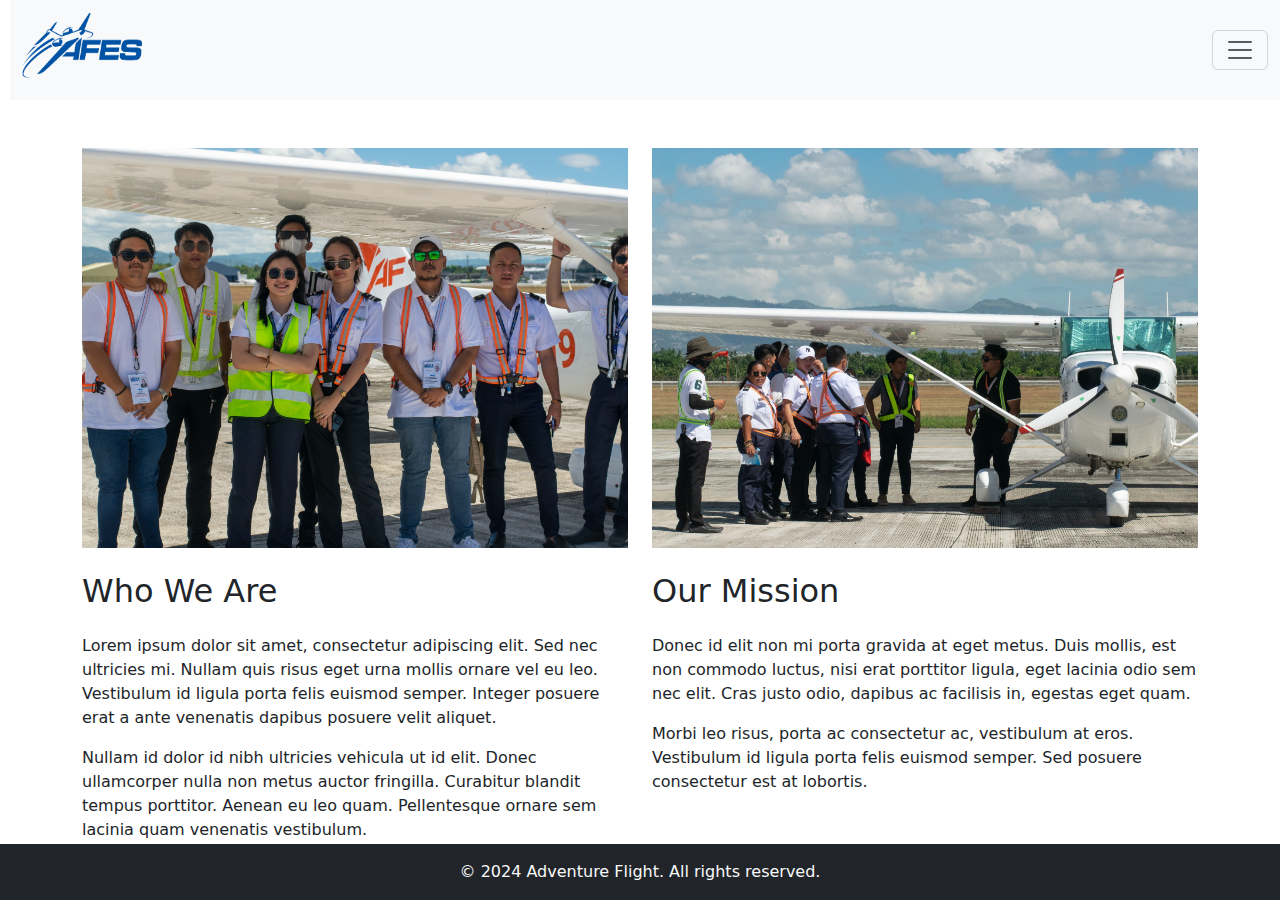
==== about.html @ 52828730 "first commit" ====
<!DOCTYPE html>
<html lang="en">
<head>
    <meta charset="utf-8">
    <meta name="viewport" content="width=device-width, initial-scale=1.">
    <link rel="stylesheet" href="styles.css"/>
    <title>About Us</title>
    <!-- Bootstrap CSS -->
    <link href="https://cdn.jsdelivr.net/npm/bootstrap@5.3.3/dist/css/bootstrap.min.css" rel="stylesheet" integrity="sha384-QWTKZyjpPEjISv5WaRU9OFeRpok6YctnYmDr5pNlyT2bRjXh0JMhjY6hW+ALEwIH" crossorigin="anonymous">
    <!-- Custom CSS -->
    <style>
        /* Add custom styles here */
        footer {
            position: absolute;
            bottom: 0;
            width: 100%;
        }
        .about-section img {
            width: 100%;
            height: auto;
        }

        /* Specify the width of the images within columns */
        .about-section .col-lg-6 img {
            width: 100%;
            height: 400px; /* Adjust the height as needed */
            object-fit: cover; /* Ensure images cover the entire container */
        }
    </style>
</head>
<body>
    <!-- Navbar -->
    <nav class="navbar bg-body-tertiary c-nav">
        <div class="container-fluid">
          <a class="navbar-brand" href="index.html">
            <img src="./img/logo.png" alt="Bootstrap" width="120" height="74">
          </a>
          <button class="navbar-toggler" type="button" data-bs-toggle="offcanvas" data-bs-target="#offcanvasNavbar" aria-controls="offcanvasNavbar" aria-label="Toggle navigation">
            <span class="navbar-toggler-icon"></span>
          </button>
          <div class="offcanvas offcanvas-end" tabindex="-1" id="offcanvasNavbar" aria-labelledby="offcanvasNavbarLabel">
            <div class="offcanvas-header">
                <h5 class="offcanvas-title" id="offcanvasNavbarLabel">
                    <a href="index.html">
                      <img src="./img/logo.png" alt="Bootstrap" width="80" height="44">
                    </a>
                  </h5>
              <button type="button" class="btn-close" data-bs-dismiss="offcanvas" aria-label="Close"></button>
            </div>
            <div class="offcanvas-body">
              <ul class="navbar-nav justify-content-end flex-grow-1 pe-3">
                <li class="nav-item">
                  <a class="nav-link active" aria-current="page" href="index.html">Home</a>
                </li>
                <li class="nav-item">
                  <a class="nav-link active" href="about.html">About the Company</a>
                </li>
                <li class="nav-item">
                    <a class="nav-link active" aria-current="page" href="gallery.html">Gallery</a>
                  </li>
                  <li class="nav-item">
                    <a class="nav-link active" aria-current="page" href="cont">Contact Us.</a>
                  </li>
                    </li>
                  </ul>
                </li>
              </ul>
            </div>
          </div>
        </div>
      </nav>

    <!-- About Us Section -->
    <section class="about-section py-5">
        <div class="container">
            <div class="row">
                <div class="col-lg-6">
                    <img src="./img/imgwho.jpg" alt="Who We Are Image" class="img-fluid mb-4">
                    <h2 class="mb-4">Who We Are</h2>
                    <p>Lorem ipsum dolor sit amet, consectetur adipiscing elit. Sed nec ultricies mi. Nullam quis risus eget urna mollis ornare vel eu leo. Vestibulum id ligula porta felis euismod semper. Integer posuere erat a ante venenatis dapibus posuere velit aliquet.</p>
                    <p>Nullam id dolor id nibh ultricies vehicula ut id elit. Donec ullamcorper nulla non metus auctor fringilla. Curabitur blandit tempus porttitor. Aenean eu leo quam. Pellentesque ornare sem lacinia quam venenatis vestibulum.</p>
                </div>
                <div class="col-lg-6">
                    <img src="./img/imgmission.jpg" alt="Our Mission Image" class="img-fluid mb-4">
                    <h2 class="mb-4">Our Mission</h2>
                    <p>Donec id elit non mi porta gravida at eget metus. Duis mollis, est non commodo luctus, nisi erat porttitor ligula, eget lacinia odio sem nec elit. Cras justo odio, dapibus ac facilisis in, egestas eget quam.</p>
                    <p>Morbi leo risus, porta ac consectetur ac, vestibulum at eros. Vestibulum id ligula porta felis euismod semper. Sed posuere consectetur est at lobortis.</p>
                </div>
            </div>
        </div>
    </section>

    <!-- Footer -->
    <footer class="bg-dark text-light text-center py-3 fixed-bottom">
        <div class="container">
            &copy; 2024 Adventure Flight. All rights reserved.
        </div>
    </footer>

    <!-- Bootstrap JS -->
    <script src="https://cdn.jsdelivr.net/npm/bootstrap@5.3.3/dist/js/bootstrap.bundle.min.js" integrity="sha384-YvpcrYf0tY3lHB60NNkmXc5s9fDVZLESaAA55NDzOxhy9GkcIdslK1eN7N6jIeHz" crossorigin="anonymous"></script>
</body>
</html>
---- styles.css ----
.c-item {
    height: 480px;
}

.c-img {
    height: 100%;
    object-fit: cover;
    filter: brightness(0.8);
}

.c-nav {
    margin-left: 10px;
}

.btn-transparent-hover:hover {
    background-color: #f97105 !important;
    border-color: #f97105 !important;
    color: white !important;
  }
  .about-section img {
    width: 100%;
    height: auto;
}
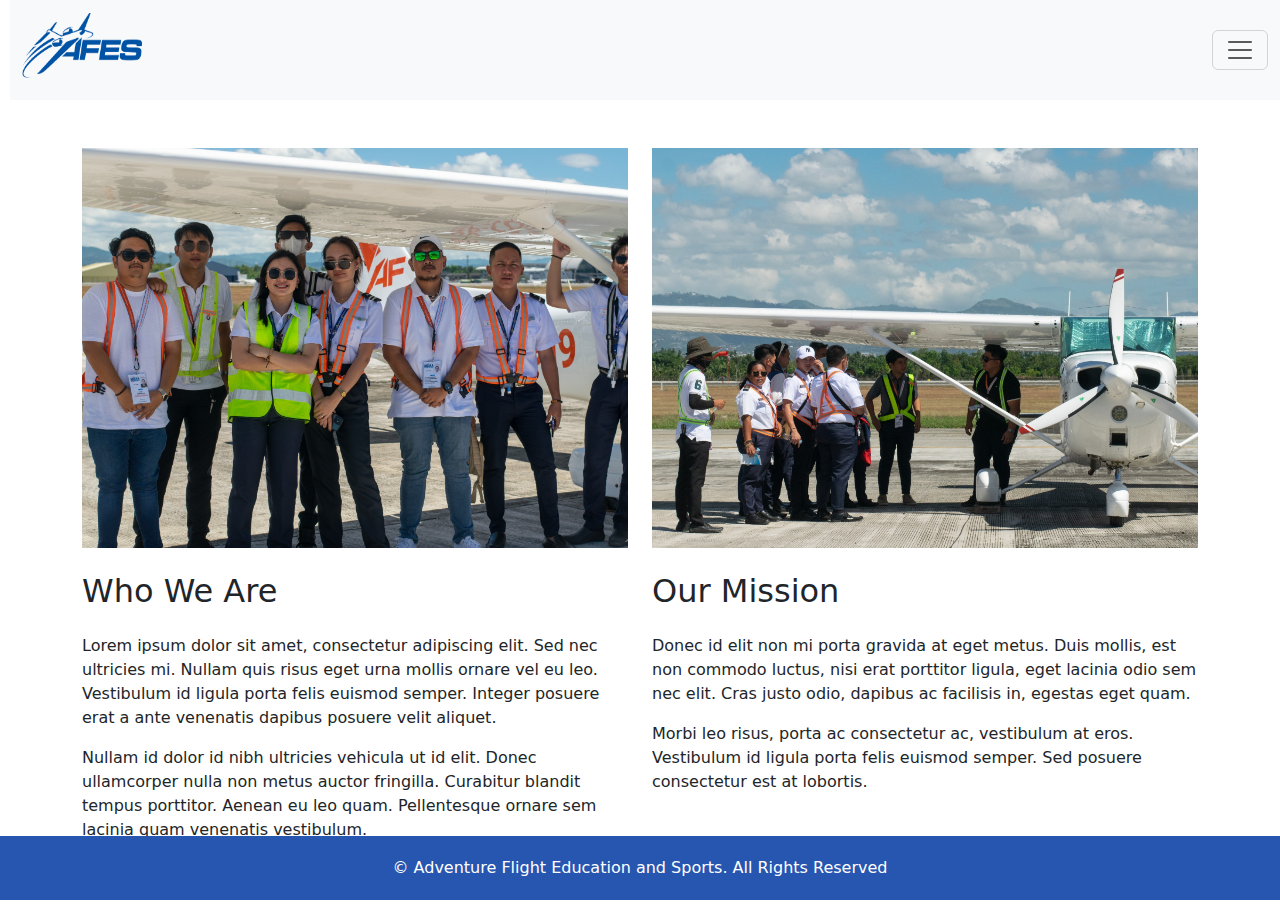
==== commit 1c900b44: "third commit" ====
--- a/about.html
+++ b/about.html
@@ -10,11 +10,7 @@
     <!-- Custom CSS -->
     <style>
         /* Add custom styles here */
-        footer {
-            position: absolute;
-            bottom: 0;
-            width: 100%;
-        }
+        
         .about-section img {
             width: 100%;
             height: auto;
@@ -59,7 +55,7 @@
                     <a class="nav-link active" aria-current="page" href="gallery.html">Gallery</a>
                   </li>
                   <li class="nav-item">
-                    <a class="nav-link active" aria-current="page" href="cont">Contact Us.</a>
+                    <a class="nav-link active" aria-current="page" href="contact.html">Contact Us.</a>
                   </li>
                     </li>
                   </ul>
@@ -91,11 +87,11 @@
     </section>
 
     <!-- Footer -->
-    <footer class="bg-dark text-light text-center py-3 fixed-bottom">
-        <div class="container">
-            &copy; 2024 Adventure Flight. All rights reserved.
-        </div>
-    </footer>
+    <footer>
+      <div class="container text-center">
+          &copy; Adventure Flight Education and Sports. All Rights Reserved
+      </div>
+  </footer>
 
     <!-- Bootstrap JS -->
     <script src="https://cdn.jsdelivr.net/npm/bootstrap@5.3.3/dist/js/bootstrap.bundle.min.js" integrity="sha384-YvpcrYf0tY3lHB60NNkmXc5s9fDVZLESaAA55NDzOxhy9GkcIdslK1eN7N6jIeHz" crossorigin="anonymous"></script>
--- a/styles.css
+++ b/styles.css
@@ -1,3 +1,4 @@
+
 .c-item {
     height: 480px;
 }
@@ -5,19 +6,69 @@
 .c-img {
     height: 100%;
     object-fit: cover;
-    filter: brightness(0.8);
+    filter: brightness(0.7);
 }
 
 .c-nav {
     margin-left: 10px;
 }
 
+.btn-orange {
+    background-color: rgb(211, 211, 211) !important;
+    border-color: rgb(204, 204, 204) !important;
+    color: white !important;
+}
+
+.btn-transparent-hover {
+    background-color: #F97105 !important;
+    border-color: transparent !important;
+    color: #ffffff;
+    border-radius: 50px 50px 50px 50px;
+    padding:  10px 30px 10px;
+    font-size: 15px;
+    font-family: "Poppins", Sans-serif;
+    margin-bottom: 10px;
+}
+
 .btn-transparent-hover:hover {
-    background-color: #f97105 !important;
-    border-color: #f97105 !important;
-    color: white !important;
-  }
-  .about-section img {
+    background-color: transparent !important;
+    border-color: rgb(255, 255, 255) !important;
+    color: rgb(255, 255, 255) !important;
+}
+
+/* Style for image grid */
+.image-grid {
+    margin-top: 30px;
+}
+
+.image-grid img {
     width: 100%;
     height: auto;
+    margin-bottom: 20px;
+}
+
+/* Offcanvas styling */
+.offcanvas-header {
+    border-bottom: 1px solid #dee2e6;
+}
+
+.offcanvas-title {
+    margin-bottom: 0;
+    line-height: 1.5;
+}
+
+.offcanvas-body {
+    padding-top: 20px;
+}
+
+.navbar-toggler-icon {
+    background-image: url("data:image/svg+xml,%3csvg viewBox='0 0 30 30' xmlns='http://www.w3.org/2000/svg'%3e%3cpath stroke='rgba(0, 0, 0, 0.55)' stroke-width='2' stroke-linecap='round' stroke-miterlimit='10' d='M4 7h22M4 15h22M4 23h22'/%3e%3c/svg%3e");
+}
+footer {
+    position: fixed;
+    bottom: 0;
+    width: 100%;
+    background-color: #2756B0;
+    color: white;
+    padding: 20px 0;
 }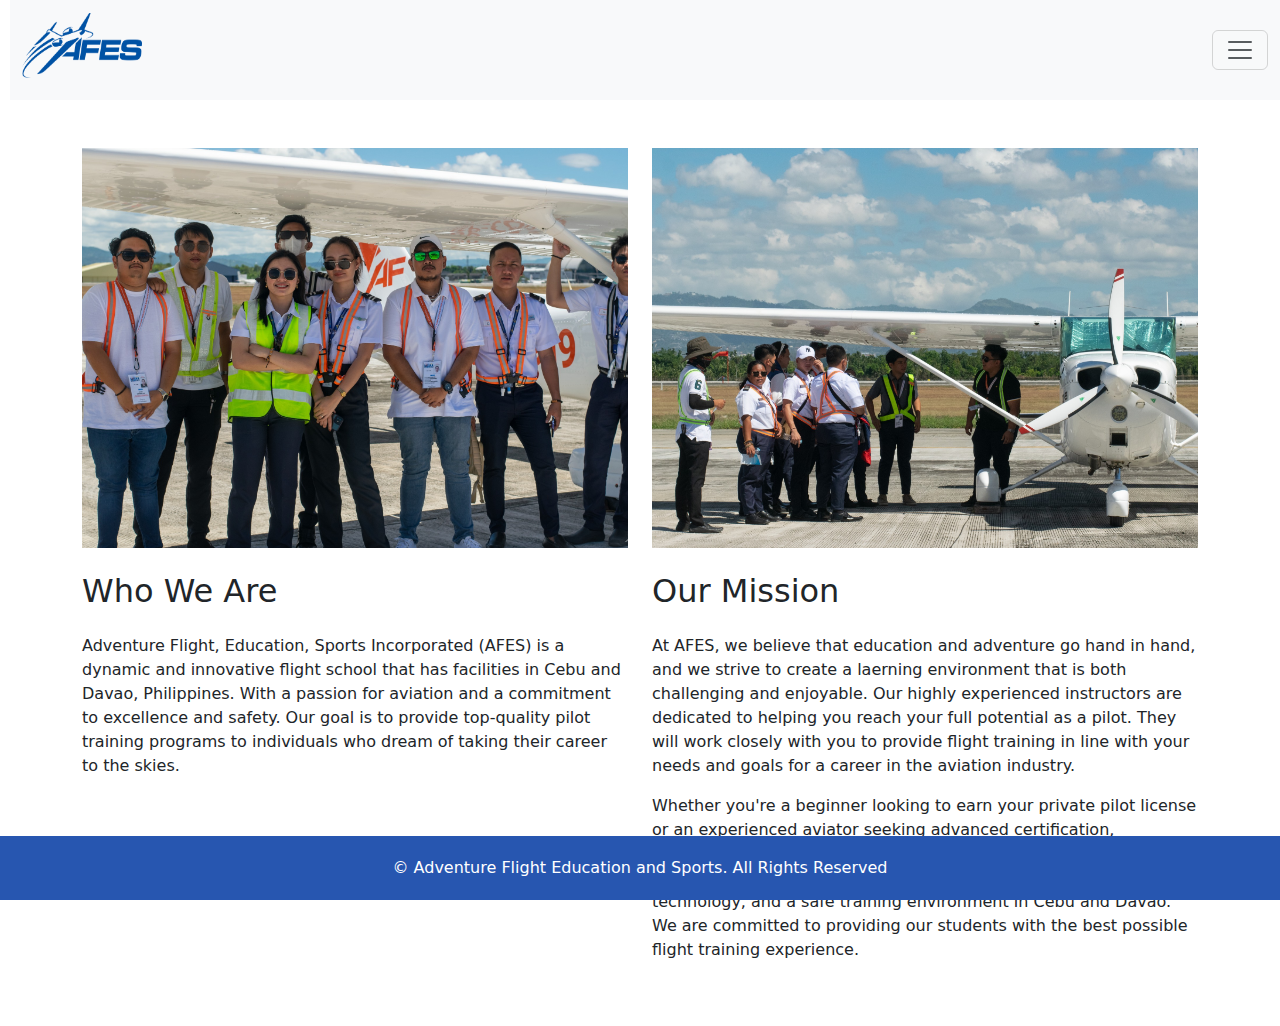
==== commit e1614913: "fourth changes" ====
--- a/about.html
+++ b/about.html
@@ -73,14 +73,17 @@
                 <div class="col-lg-6">
                     <img src="./img/imgwho.jpg" alt="Who We Are Image" class="img-fluid mb-4">
                     <h2 class="mb-4">Who We Are</h2>
-                    <p>Lorem ipsum dolor sit amet, consectetur adipiscing elit. Sed nec ultricies mi. Nullam quis risus eget urna mollis ornare vel eu leo. Vestibulum id ligula porta felis euismod semper. Integer posuere erat a ante venenatis dapibus posuere velit aliquet.</p>
-                    <p>Nullam id dolor id nibh ultricies vehicula ut id elit. Donec ullamcorper nulla non metus auctor fringilla. Curabitur blandit tempus porttitor. Aenean eu leo quam. Pellentesque ornare sem lacinia quam venenatis vestibulum.</p>
+                    <p>Adventure Flight, Education, Sports Incorporated (AFES) is a dynamic and innovative flight school that has facilities in Cebu and Davao, Philippines. 
+                      With a passion for aviation and a commitment to excellence and safety. Our goal is to provide top-quality pilot training programs to individuals who dream of taking their career to the skies.</p>
+                    
                 </div>
                 <div class="col-lg-6">
                     <img src="./img/imgmission.jpg" alt="Our Mission Image" class="img-fluid mb-4">
                     <h2 class="mb-4">Our Mission</h2>
-                    <p>Donec id elit non mi porta gravida at eget metus. Duis mollis, est non commodo luctus, nisi erat porttitor ligula, eget lacinia odio sem nec elit. Cras justo odio, dapibus ac facilisis in, egestas eget quam.</p>
-                    <p>Morbi leo risus, porta ac consectetur ac, vestibulum at eros. Vestibulum id ligula porta felis euismod semper. Sed posuere consectetur est at lobortis.</p>
+                    <p>At AFES, we believe that education and adventure go hand in hand, and we strive to create a laerning environment that is both challenging and enjoyable. 
+                      Our highly experienced instructors are dedicated to helping you reach your full potential as a pilot. They will work closely with you to provide flight training in line with your needs and goals for a career in the aviation industry. </p>
+                    <p>Whether you're a beginner looking to earn your private pilot license or an experienced aviator seeking advanced certification, 
+                      Adventure Flight has the resources and expertise to help you reach your goals. With access to state-of-the-art aircraft, cutting-edge technology, and a safe training environment in Cebu and Davao. We are committed to providing our students with the best possible flight training experience. </p>
                 </div>
             </div>
         </div>
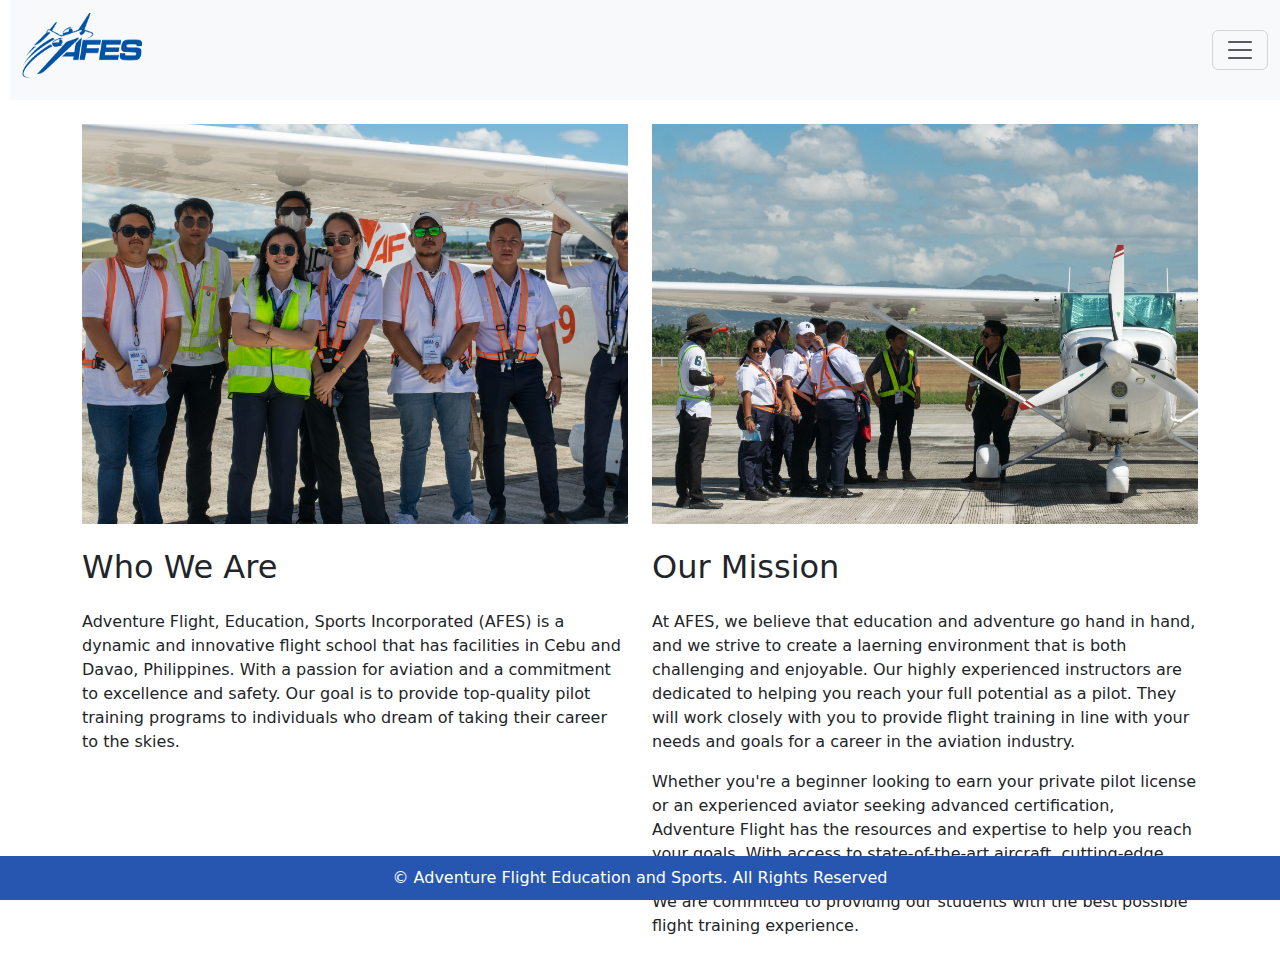
==== commit 8cf11747: "fifth changes" ====
--- a/about.html
+++ b/about.html
@@ -5,23 +5,18 @@
     <meta name="viewport" content="width=device-width, initial-scale=1.">
     <link rel="stylesheet" href="styles.css"/>
     <title>About Us</title>
-    <!-- Bootstrap CSS -->
     <link href="https://cdn.jsdelivr.net/npm/bootstrap@5.3.3/dist/css/bootstrap.min.css" rel="stylesheet" integrity="sha384-QWTKZyjpPEjISv5WaRU9OFeRpok6YctnYmDr5pNlyT2bRjXh0JMhjY6hW+ALEwIH" crossorigin="anonymous">
-    <!-- Custom CSS -->
-    <style>
-        /* Add custom styles here */
-        
+    <style> 
         .about-section img {
             width: 100%;
             height: auto;
-        }
-
-        /* Specify the width of the images within columns */
+        } 
         .about-section .col-lg-6 img {
             width: 100%;
-            height: 400px; /* Adjust the height as needed */
-            object-fit: cover; /* Ensure images cover the entire container */
+            height: 400px; 
+            object-fit: cover; 
         }
+        
     </style>
 </head>
 <body>
@@ -67,7 +62,7 @@
       </nav>
 
     <!-- About Us Section -->
-    <section class="about-section py-5">
+    <section class="about-section py-4">
         <div class="container">
             <div class="row">
                 <div class="col-lg-6">
--- a/styles.css
+++ b/styles.css
@@ -1,6 +1,8 @@
 
 .c-item {
-    height: 480px;
+    height: 480px; 
+  box-sizing: border-box; 
+  overflow-y: auto;
 }
 
 .c-img {
@@ -36,7 +38,6 @@
     color: rgb(255, 255, 255) !important;
 }
 
-/* Style for image grid */
 .image-grid {
     margin-top: 30px;
 }
@@ -46,11 +47,11 @@
     height: auto;
     margin-bottom: 20px;
 }
-
-/* Offcanvas styling */
 .offcanvas-header {
-    border-bottom: 1px solid #dee2e6;
-}
+    border-bottom: 1px solid rgba(0, 0, 0, 0.125);
+    padding: 1rem 1.5rem; 
+    background-color: #F97105; 
+  }
 
 .offcanvas-title {
     margin-bottom: 0;
@@ -70,5 +71,5 @@
     width: 100%;
     background-color: #2756B0;
     color: white;
-    padding: 20px 0;
+    padding: 10px 0;
 }